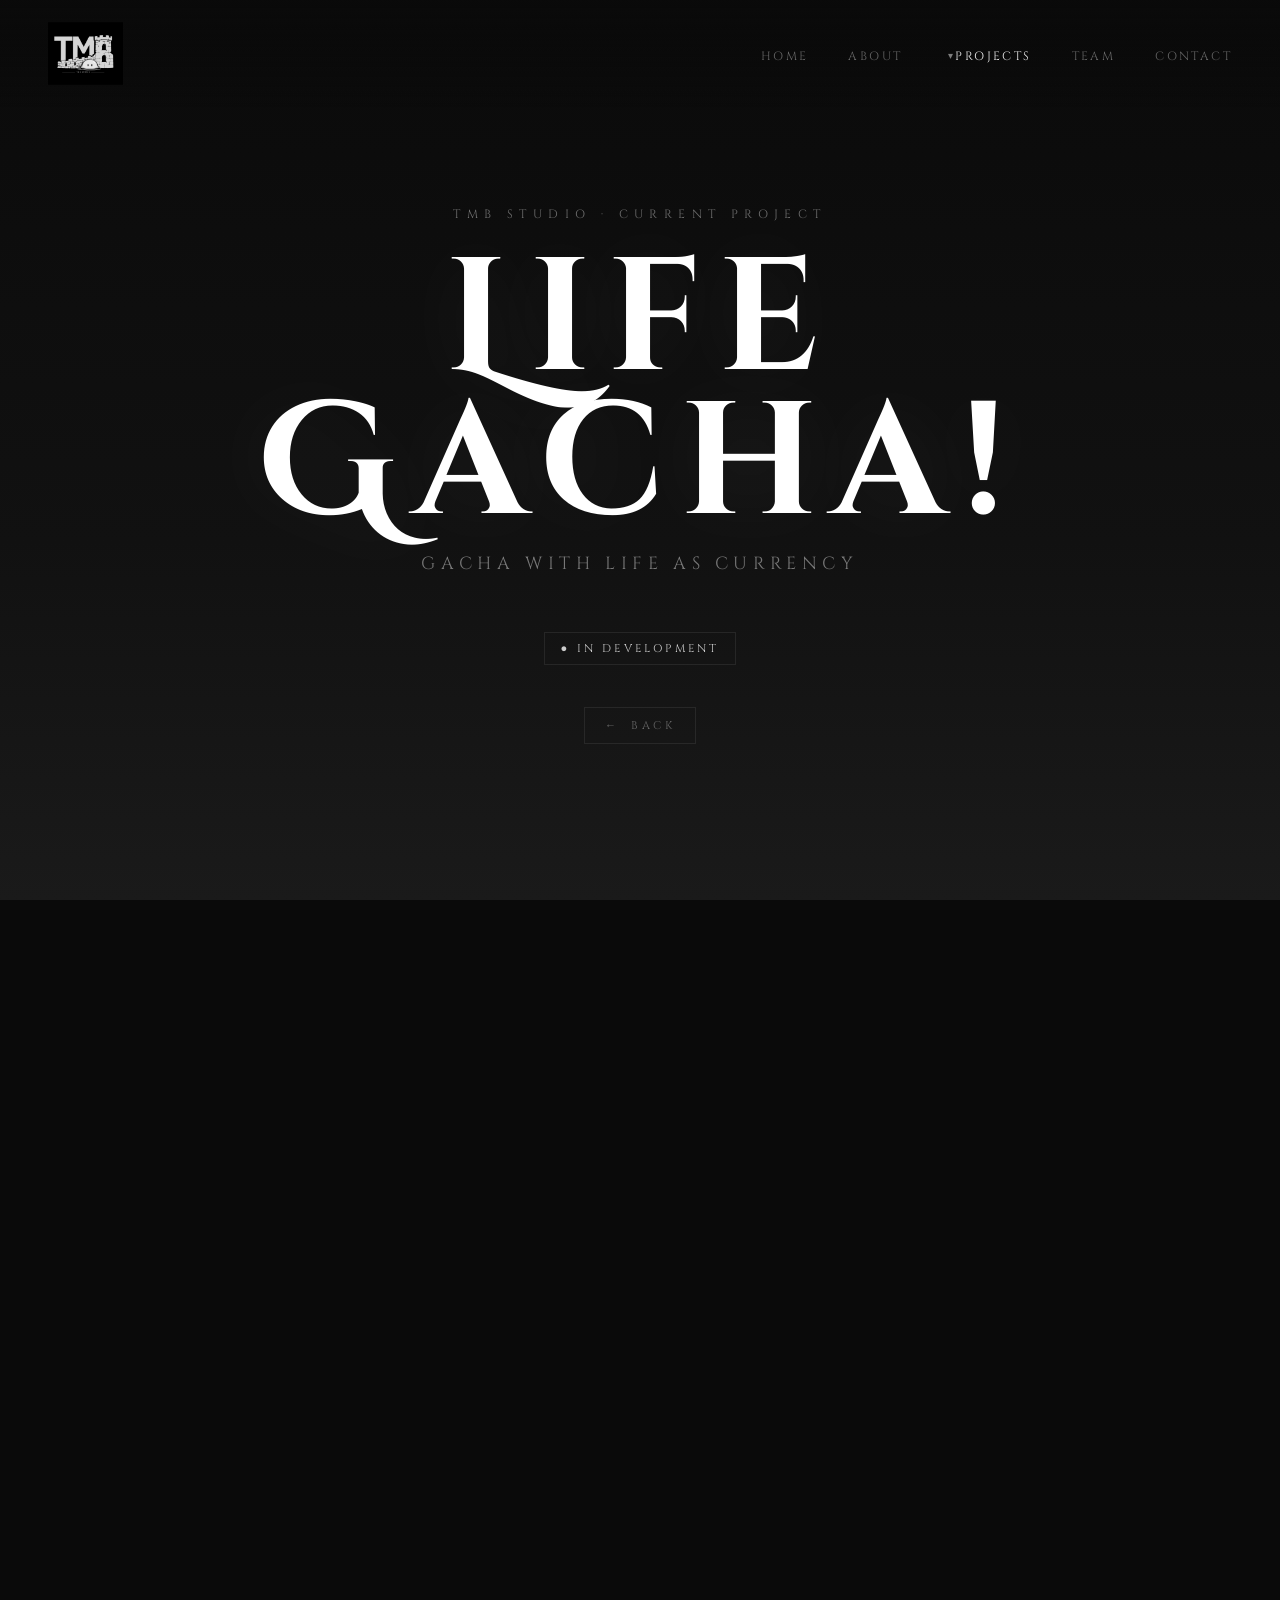
==== lifegacha.html @ 151deefc "Update lifegacha.html" ====
<!doctype html>
<html lang="en">
  <head>
    <meta charset="UTF-8" />
    <meta name="viewport" content="width=device-width, initial-scale=1.0" />
    <title>Life Gacha! — TMB Studio</title>
    <meta name="description" content="Life Gacha! — A game by TMB Studio." />
    <link rel="stylesheet" href="./style.css" />
    <style>
      /* ============================================================
       PROJECT PAGE — additional styles
       ============================================================ */

      .proj-page {
        background: var(--black);
      }

      /* ── HERO ── */
      .proj-hero {
        min-height: 100vh;
        display: flex;
        flex-direction: column;
        align-items: center;
        justify-content: center;
        text-align: center;
        position: relative;
        overflow: hidden;
        background: linear-gradient(
          to bottom,
          #0a0a0a 0%,
          #111 60%,
          #1a1a1a 100%
        );
        padding: 8rem 2rem 5rem;
      }

      /* background video behind hero text */
      .proj-hero-video {
        position: absolute;
        inset: 0;
        width: 100%;
        height: 100%;
        object-fit: cover;
        opacity: 0.18;
        pointer-events: none;
      }

      .proj-hero-content {
        position: relative;
        z-index: 1;
      }

      .proj-hero-eyebrow {
        font-family: var(--font-heading);
        font-size: 0.75rem;
        letter-spacing: 0.4rem;
        text-transform: uppercase;
        color: var(--grey-light);
        margin-bottom: 1.5rem;
        opacity: 0.7;
      }

      .proj-hero-title {
        font-family: var(--font-display);
        font-size: clamp(4rem, 14vw, 10rem);
        color: var(--pure-white);
        line-height: 0.9;
        letter-spacing: 0.1em;
        text-shadow: 0 0 80px rgba(255, 255, 255, 0.08);
        margin-bottom: 0.75rem;
      }

      .proj-hero-tagline {
        font-family: var(--font-heading);
        font-size: clamp(0.85rem, 2vw, 1.1rem);
        letter-spacing: 0.35rem;
        color: var(--grey-light);
        text-transform: uppercase;
        margin-bottom: 3rem;
        opacity: 0.75;
      }

      .proj-hero-status {
        display: inline-block;
        font-family: var(--font-heading);
        font-size: 0.7rem;
        letter-spacing: 0.2rem;
        text-transform: uppercase;
        color: var(--white-dim);
        border: 1px solid var(--border-dim);
        padding: 0.35rem 1rem;
        margin-bottom: 2.5rem;
      }

      .proj-hero-back {
        display: inline-block;
        font-family: var(--font-heading);
        font-size: 0.7rem;
        letter-spacing: 0.2rem;
        text-transform: uppercase;
        color: var(--grey-muted);
        border: 1px solid var(--border-dim);
        padding: 0.5rem 1.25rem;
        transition:
          color 0.2s,
          border-color 0.2s;
      }
      .proj-hero-back:hover {
        color: var(--white);
        border-color: var(--border-glow);
      }

      /* ── ABOUT SECTION ── */
      .proj-section {
        max-width: 1200px;
        margin: 0 auto;
        padding: 6rem 2rem;
      }

      .proj-about-grid {
        display: grid;
        grid-template-columns: 1fr 1fr;
        gap: 5rem;
        align-items: start;
      }

      .proj-cover-img {
        border: 1px solid var(--border-dim);
        overflow: hidden;
        aspect-ratio: 1/1;
        background: var(--grey-dark);
        display: flex;
        align-items: center;
        justify-content: center;
        color: var(--grey-muted);
        font-family: var(--font-heading);
        font-size: 0.75rem;
        letter-spacing: 0.15rem;
      }
      .proj-cover-img img {
        width: 100%;
        height: 100%;
        object-fit: cover;
      }

      .proj-about-right {
        display: flex;
        flex-direction: column;
        gap: 1.5rem;
      }

      .proj-title-logo {
        /* slot for the NGILAI logo image if they have one */
        margin-bottom: 0.5rem;
      }
      .proj-title-logo img {
        max-width: 380px;
      }
      .proj-title-text {
        font-family: var(--font-display);
        font-size: clamp(2.5rem, 6vw, 4rem);
        color: var(--pure-white);
        line-height: 1;
        letter-spacing: 0.08em;
      }
      .proj-title-sub {
        font-family: var(--font-heading);
        font-size: 0.8rem;
        letter-spacing: 0.3rem;
        color: var(--grey-muted);
        text-transform: uppercase;
        margin-top: 0.25rem;
      }

      .proj-description {
        color: var(--grey-muted);
        font-size: 1rem;
        line-height: 1.8;
        border-left: 1px solid var(--border-dim);
        padding-left: 1.5rem;
      }
      .proj-description strong {
        color: var(--white-dim);
      }

      /* ── EXHIBITION SECTION ── */
      .proj-exhibition-bg {
        background: linear-gradient(
          to bottom,
          var(--grey-dark) 0%,
          var(--grey-mid) 50%,
          var(--grey-dark) 100%
        );
        padding: 6rem 0;
      }

      .proj-exhibition-grid {
        display: grid;
        grid-template-columns: 1fr 1fr;
        gap: 5rem;
        align-items: center;
      }

      .proj-exhibition-img {
        border: 1px solid var(--border-dim);
        overflow: hidden;
        background: var(--grey-deep);
        aspect-ratio: 1/1;
        display: flex;
        align-items: center;
        justify-content: center;
        color: var(--grey-muted);
        font-family: var(--font-heading);
        font-size: 0.75rem;
        letter-spacing: 0.15rem;
      }
      .proj-exhibition-img img {
        width: 100%;
        height: 100%;
        object-fit: cover;
      }

      .proj-exhibition-text h2 {
        font-family: var(--font-display);
        font-size: clamp(2rem, 6vw, 4rem);
        color: var(--pure-white);
        line-height: 1;
        letter-spacing: 0.06em;
        margin-bottom: 0.5rem;
      }
      .proj-exhibition-text .proj-event-name {
        font-family: var(--font-heading);
        font-size: 0.75rem;
        letter-spacing: 0.25rem;
        color: var(--grey-light);
        text-transform: uppercase;
        margin-bottom: 1.5rem;
        display: block;
      }
      .proj-exhibition-text p {
        color: var(--grey-muted);
        font-size: 1rem;
        line-height: 1.8;
      }

      /* ── SCOPE TABLE ── */
      .proj-scope-bg {
        background: linear-gradient(
          to bottom,
          var(--grey-dark) 0%,
          var(--black) 100%
        );
        padding: 6rem 0;
      }

      .proj-scope-title {
        font-family: var(--font-display);
        font-size: clamp(2rem, 5vw, 3.5rem);
        color: var(--pure-white);
        margin-bottom: 3rem;
        letter-spacing: 0.08em;
      }

      .proj-table {
        width: 100%;
        border-collapse: collapse;
        font-family: var(--font-heading);
      }

      .proj-table th {
        font-size: 0.7rem;
        letter-spacing: 0.25rem;
        text-transform: uppercase;
        color: var(--grey-muted);
        border-bottom: 1px solid var(--border-dim);
        padding: 0.75rem 1rem;
        text-align: left;
      }

      .proj-table td {
        padding: 1.1rem 1rem;
        border-bottom: 1px solid var(--border-dim);
        vertical-align: top;
        font-size: 0.9rem;
      }

      .proj-table td:first-child {
        color: var(--white-dim);
        font-size: 0.75rem;
        letter-spacing: 0.1rem;
        text-transform: uppercase;
        width: 200px;
        white-space: nowrap;
      }

      .proj-table td:last-child {
        color: var(--grey-muted);
      }

      .proj-table tr:last-child td {
        border-bottom: none;
      }

      .proj-table .tag {
        display: inline-block;
        border: 1px solid var(--border-dim);
        padding: 0.15rem 0.5rem;
        font-size: 0.65rem;
        letter-spacing: 0.1rem;
        color: var(--white-dim);
        margin: 0.15rem 0.15rem 0 0;
      }

      /* ── WHY SECTION ── */
      .proj-why-grid {
        display: grid;
        grid-template-columns: 1fr 1fr;
        gap: 4rem;
      }

      .proj-why-block h3 {
        font-family: var(--font-display);
        font-size: clamp(1.3rem, 3vw, 2rem);
        color: var(--pure-white);
        margin-bottom: 1.5rem;
        padding-bottom: 1rem;
        border-bottom: 1px solid var(--border-dim);
      }

      .proj-why-block ul {
        list-style: none;
        display: flex;
        flex-direction: column;
        gap: 0.85rem;
      }

      .proj-why-block li {
        color: var(--grey-muted);
        font-size: 0.95rem;
        padding-left: 1.25rem;
        position: relative;
        line-height: 1.6;
      }
      .proj-why-block li::before {
        content: "—";
        position: absolute;
        left: 0;
        color: var(--grey-border);
      }

      /* ── SOFTWARE SECTION ── */
      .proj-software {
        margin-top: 3rem;
        padding-top: 3rem;
        border-top: 1px solid var(--border-dim);
      }

      .proj-software h3 {
        font-family: var(--font-heading);
        font-size: 0.75rem;
        letter-spacing: 0.25rem;
        text-transform: uppercase;
        color: var(--grey-muted);
        margin-bottom: 1.5rem;
      }

      .proj-software-logos {
        display: flex;
        flex-wrap: wrap;
        gap: 1.5rem;
        align-items: center;
      }

      .proj-software-tag {
        font-family: var(--font-heading);
        font-size: 0.75rem;
        letter-spacing: 0.15rem;
        text-transform: uppercase;
        color: var(--white-dim);
        border: 1px solid var(--border-dim);
        padding: 0.5rem 1rem;
      }

      /* ── CTA ── */
      .proj-cta {
        text-align: center;
        padding: 5rem 2rem;
        background: var(--black);
      }
      .proj-cta p {
        color: var(--grey-muted);
        font-size: 1rem;
        margin: 0.75rem auto 2rem;
        max-width: 480px;
      }

      /* ── GAMEPLAY FEATURES (3-column) ── */
      .proj-features-grid {
        display: grid;
        grid-template-columns: 1fr 1fr 1fr;
        gap: 2.5rem;
      }
      .proj-feature-card {
        border: 1px solid var(--border-dim);
        padding: 2rem 1.75rem;
        background: rgba(255, 255, 255, 0.02);
      }
      .proj-feature-card h4 {
        font-family: var(--font-heading);
        font-size: 1rem;
        letter-spacing: 0.05rem;
        color: var(--pure-white);
        margin-bottom: 0.85rem;
      }
      .proj-feature-card p {
        color: var(--grey-muted);
        font-size: 0.92rem;
        line-height: 1.7;
      }

      /* ── UNIQUE POINT CALLOUT ── */
      .proj-callout {
        border-left: 2px solid var(--border-glow);
        padding: 0.5rem 0 0.5rem 2rem;
      }
      .proj-callout p {
        color: var(--grey-muted);
        font-size: 1rem;
        line-height: 1.85;
      }

      /* ── SOFTWARE MARQUEE (mirrors index.html) ── */
      .proj-marquee-section {
        overflow: hidden;
        border-top: 1px solid var(--border-dim);
        border-bottom: 1px solid var(--border-dim);
        padding: 4rem 0;
      }

      @media (max-width: 768px) {
        .proj-features-grid { grid-template-columns: 1fr; }
        .proj-about-grid,
        .proj-exhibition-grid,
        .proj-why-grid {
          grid-template-columns: 1fr;
          gap: 2rem;
        }
        .proj-hero-title {
          font-size: 4.5rem;
        }
      }
    </style>
  </head>
  <body class="proj-page">
    <!-- NAVIGATION -->
    <nav id="navbar" role="navigation" aria-label="Main navigation">
      <a href="./index.html" class="nav-logo">
        <img
          src="./assets/logo/logo-dark version.png"
          alt="tmb-logo"
          height="75"
        />
      </a>

      <button class="nav-toggle" aria-label="Toggle menu">
        <span></span><span></span><span></span>
      </button>

      <ul class="nav-links">
        <li><a href="./index.html#home">Home</a></li>
        <li><a href="./index.html#about">About</a></li>
        <li class="nav-item nav-has-dropdown">
          <a href="./index.html#projects" class="active">Projects</a>
          <div class="nav-dropdown">
            <a href="./ngilai.html">Ngilai</a>
            <a href="./lifegacha.html">Life Gacha!</a>
          </div>
        </li>
        <li><a href="./index.html#team">Team</a></li>
        <li><a href="./index.html#contact">Contact</a></li>
      </ul>
    </nav>

    <!-- ================================================================
     HERO — Full-screen title with background video
     ================================================================ -->
    <div class="proj-hero">
      <!--
    Optional: use the game footage as a subtle background
    <video class="proj-hero-video" autoplay muted loop playsinline>
      <source src="./assets/ngilai/ngilai NO SOUND NO BLOOD.mp4" type="video/mp4" />
    </video>
  -->

      <div class="proj-hero-content reveal">
        <p class="proj-hero-eyebrow">TMB Studio · Current Project</p>
        <h1 class="proj-hero-title">Life<br />Gacha!</h1>
        <p class="proj-hero-tagline">Gacha With Life As Currency</p>
        <div class="proj-hero-status">● In Development</div>
        <br />
        <a href="./index.html#projects" class="proj-hero-back"
          >&#8592; &nbsp;Back</a
        >
      </div>
    </div>

    <!-- ================================================================
     ABOUT THE GAME — matches PDF page 2: cover art left, text right
     ================================================================ -->
    <div style="background: linear-gradient(to bottom, #1a1a1a 0%, #111 100%)">
      <div class="proj-section">
        <div class="proj-about-grid">
          <!-- Left: game cover poster -->
          <div class="proj-cover-img reveal">
              <img src="./assets/life gacha/Life Gacha Art.png" alt="Life Gacha! cover" />
            [ Life Gacha! — Cover / Key Art ]
          </div>

          <!-- Right: logo + description -->
          <div class="proj-about-right reveal">
            <div class="proj-title-logo">
              <!--
                If they have a Life Gacha! logo image file, use:
                <img src="./assets/lifegacha/lifegacha-logo.png" alt="Life Gacha!" />
              -->
              <div class="proj-title-text">Life Gacha!</div>
              <div class="proj-title-sub">Turn Based · Rogue-like</div>
            </div>

            <p class="proj-description">
              <strong>Life Gacha!</strong> is a turn-based, rogue-like game where players spend their own lifespan
              to roll a gacha in exchange for weapons and survival. Every roll is a gamble — pulling stronger
              items brings the player closer to victory, but also closer to death.
            </p>
            <p class="proj-description">
              <strong>Dimension:</strong> 2D &nbsp;·&nbsp;
              <strong>Resolution:</strong> 1920×1080p &nbsp;·&nbsp;
              <strong>Platform:</strong> PC
            </p>
            <p class="proj-description">
              <strong>Game Engine:</strong> Unreal Engine &nbsp;·&nbsp;
              <strong>Expected Playtime:</strong> 8–15 minutes
            </p>
          </div>
        </div>
      </div>
    </div>

    <!-- ================================================================
     EXHIBITION — matches PDF page 3: IMINE 2.0
     ================================================================ -->
    <div class="proj-exhibition-bg">
      <div class="proj-section">
        <div
          class="section-header reveal"
          style="text-align: left; margin-bottom: 3rem"
        >
          <span class="section-label">Events & Exhibitions</span>
        </div>

        <div class="proj-exhibition-grid">
          <div class="reveal">
            <div class="carousel-wrap">
              <div class="carousel-track" id="aboutCarouselTrack">
                <div class="carousel-slide">
                  <img
                    src="./assets/GDGoC IIUM game fest 2026/game-fest-2026-poster.jpg"
                    alt="game fest 2026 poster"
                  />
                </div>
                <div class="carousel-slide">
                  <img
                    src="./assets/GDGoC IIUM game fest 2026/game-fest-2026-group.jpg"
                    alt="game fest 2026 group picture"
                  />
                </div>
              </div>
              <button
                class="carousel-btn prev"
                id="aboutPrev"
                aria-label="Previous"
              >
                &#8592;
              </button>
              <button
                class="carousel-btn next"
                id="aboutNext"
                aria-label="Next"
              >
                &#8594;
              </button>
            </div>
            <div class="carousel-dots" id="aboutDots"></div>
          </div>

          <!-- Right: text -->
          <div class="proj-exhibition-text reveal">
            <span class="section-label">About Our Project</span>
            <h2>GameFest 2026</h2>
            <span class="proj-event-name">GDG IIUM GameFest 2026 — GD GameJam Pitching</span>
            <p>
              TMB Studio pitched Life Gacha! at the GDG IIUM GameFest 2026, presented under the
              GD GameJam — a 7-Day Creation Challenge. The pitch introduced the game's core
              concept: a turn-based gacha system where the player's own life is the currency.
            </p>
            <br />
            <p>
              Built in a tight development window, Life Gacha! stood out for its risk-reward design
              and stylized, high-contrast visual direction — giving the judges and fellow developers
              a clear look at the team's ability to execute a focused concept under pressure.
            </p>
          </div>
        </div>
      </div>
    </div>

    <!-- ================================================================
     SCOPE TABLE — matches PDF page 4
     ================================================================ -->
    <div class="proj-scope-bg">
      <div class="proj-section">
        <h2 class="proj-scope-title reveal">Scope</h2>

        <table class="proj-table reveal">
          <thead>
            <tr>
              <th>Point</th>
              <th>Explanation</th>
            </tr>
          </thead>
          <tbody>
            <tr>
              <td>Genre</td>
              <td>Turn-Based, Rogue-like</td>
            </tr>
            <tr>
              <td>Dimension</td>
              <td>2D</td>
            </tr>
            <tr>
              <td>Resolution</td>
              <td>1920 × 1080p</td>
            </tr>
            <tr>
              <td>Platform</td>
              <td>PC</td>
            </tr>
            <tr>
              <td>Game Engine</td>
              <td>Unreal Engine</td>
            </tr>
            <tr>
              <td>Expected Playtime</td>
              <td>8 – 15 minutes</td>
            </tr>
            <tr>
              <td>Logline</td>
              <td>Turn-based gacha where life itself is the currency — exchanged for weapons and survival.</td>
            </tr>
          </tbody>
        </table>
      </div>
    </div>

    <!-- ================================================================
     GAMEPLAY — matches PDF page 3: three core mechanics
     ================================================================ -->
    <div style="background: linear-gradient(to bottom, #0a0a0a 0%, #111 100%);">
      <div class="proj-section">
        <div
          class="section-header reveal"
          style="text-align: left; margin-bottom: 3rem"
        >
          <span class="section-label">Core Mechanics</span>
          <h2 style="font-family: var(--font-display); font-size: clamp(2rem, 5vw, 3rem); color: var(--pure-white); letter-spacing: 0.06em;">Gameplay</h2>
        </div>

        <div class="proj-features-grid">
          <div class="proj-feature-card reveal">
            <h4>Turn-Based Life Gacha</h4>
            <p>
              The player takes turns fighting enemies using items gained from gacha rolls. Every roll, however,
              costs the player a piece of their own life.
            </p>
          </div>

          <div class="proj-feature-card reveal">
            <h4>Aging Visual</h4>
            <p>
              The player's appearance changes according to their remaining life. The more they spend on the
              gacha, the more visibly they age — and the closer they get to losing everything.
            </p>
          </div>

          <div class="proj-feature-card reveal">
            <h4>Rest Room</h4>
            <p>
              Players can rest to recover HP, but doing so costs them life in return — there is no safe way
              to recover without paying a price.
            </p>
          </div>
        </div>
      </div>
    </div>

    <!-- ================================================================
     WHY LIFE GACHA / VISUAL & DESIGN — matches PDF pages 4 & 5
     ================================================================ -->
    <div
      style="
        background: linear-gradient(to bottom, #111 0%, #0a0a0a 100%);
        padding: 6rem 0;
      "
    >
      <div class="proj-section" style="padding-top: 0; padding-bottom: 0">
        <div
          class="section-header reveal"
          style="text-align: left; margin-bottom: 3rem"
        >
          <span class="section-label">The Vision</span>
        </div>

        <div class="proj-why-grid">
          <div class="proj-why-block reveal">
            <h3>Unique Point</h3>
            <div class="proj-callout">
              <p>
                The player does not spend normal money, coins, or mana — they spend their own lifespan to
                roll the gacha. This makes every roll meaningful: it can grant stronger items, but it also
                brings the player closer to death.
              </p>
              <p style="margin-top: 1rem;">
                Combined with funny cursed items, turn-based combat, and item-break mechanics, the game
                creates a risk-reward experience that directly connects to its theme.
              </p>
            </div>
          </div>

          <div class="proj-why-block reveal">
            <h3>Visual &amp; Design</h3>
            <ul>
              <li>High contrast colors</li>
              <li>Stronger shape language</li>
              <li>Stylized character and environment design</li>
              <li>Custom-made audio, produced using BandLab</li>
            </ul>
          </div>
        </div>

        <!-- Software used — marquee, mirrors index.html -->
        <div class="proj-software reveal">
          <div
          class="section-header reveal"
          style="text-align: left; margin-bottom: 3rem"
        >
          <span class="section-label">Tools</span>
          <h2 style="font-family: var(--font-display); font-size: clamp(2rem, 5vw, 3rem); color: var(--pure-white); letter-spacing: 0.06em;">Software Used</h2>
        </div>
        </div>


    <!-- SOFTWARE MARQUEE — mirrors index.html marquee structure -->
    <section class="proj-marquee-section">
      <div class="marquee-track-wrap">
        <div class="marquee-track">
          <div class="marquee-item">
            <img src="./assets/software logo/illustrator_logo.png" alt="Illustrator" />
            <span class="marquee-item-name">Adobe Illustrator</span>
          </div>
          <div class="marquee-item">
            <img src="./assets/software logo/clipstudiopaint_logo.png" alt="Clip Studio Paint" />
            <span class="marquee-item-name">Clip Studio Paint</span>
          </div>
          <div class="marquee-item">
            <img src="./assets/software logo/capcut_logo.png" alt="Capcut" />
            <span class="marquee-item-name">Capcut</span>
          </div>
          <div class="marquee-item">
            <img src="./assets/software logo/unreal_engine_logo_white.png" alt="Unreal Engine" />
            <span class="marquee-item-name">Unreal Engine</span>
          </div>
          <div class="marquee-item">
            <img src="./assets/software logo/filmora_logo.png" alt="Filmora" />
            <span class="marquee-item-name">Filmora</span>
          </div>
          <div class="marquee-item">
            <img src="./assets/software logo/bandlab_logo.png" alt="Bandlab" />
            <span class="marquee-item-name">BandLab</span>
          </div>

          <!-- duplicate set for the scrolling loop -->
          <div class="marquee-item">
            <img src="./assets/software logo/illustrator_logo.png" alt="Illustrator" />
            <span class="marquee-item-name">Adobe Illustrator</span>
          </div>
          <div class="marquee-item">
            <img src="./assets/software logo/clipstudiopaint_logo.png" alt="Clip Studio Paint" />
            <span class="marquee-item-name">Clip Studio Paint</span>
          </div>
          <div class="marquee-item">
            <img src="./assets/software logo/capcut_logo.png" alt="Capcut" />
            <span class="marquee-item-name">Capcut</span>
          </div>
          <div class="marquee-item">
            <img src="./assets/software logo/unreal_engine_logo_white.png" alt="Unreal Engine" />
            <span class="marquee-item-name">Unreal Engine</span>
          </div>
          <div class="marquee-item">
            <img src="./assets/software logo/filmora_logo.png" alt="Filmora" />
            <span class="marquee-item-name">Filmora</span>
          </div>
          <div class="marquee-item">
            <img src="./assets/software logo/bandlab_logo.png" alt="Bandlab" />
            <span class="marquee-item-name">BandLab</span>
          </div>
        </div>
      </div>
    </section>

    <!-- ================================================================
     CTA — follow + back
     ================================================================ -->
    <div class="proj-cta">
      <span class="ornament">— ✦ —</span>
      <p>
        Follow our development journey on socials for devlogs, trailers, and
        release news.
      </p>
      <div
        style="
          display: flex;
          gap: 1rem;
          justify-content: center;
          flex-wrap: wrap;
        "
      >
        <a href="./index.html#contact" class="btn-project"
          >Follow the Journey &nbsp;&#8594;</a
        >
        <a
          href="./index.html#projects"
          class="proj-hero-back"
          style="padding: 0.75rem 2rem"
          >&#8592; &nbsp;Back to Projects</a
        >
      </div>
    </div>

    <!-- FOOTER -->
    <footer>
      <p>© 2026 TMB Studio · Malaysia · All Rights Reserved</p>
    </footer>

    <script src="./main.js"></script>
  </body>
</html>
---- style.css ----
/* ============================================================
   TMB STUDIO v2 — Black & White / Monochrome
   Seamless section transitions via gradient bleed
   ============================================================ */

@import url("https://fonts.googleapis.com/css2?family=Cinzel:wght@400;600;700;900&family=Cinzel+Decorative:wght@400;700&family=EB+Garamond:ital,wght@0,400;0,500;1,400&display=swap");

/* ---------- TOKENS ---------- */
:root {
  --black: #0a0a0a;
  --grey-deep: #111111;
  --grey-dark: #1a1a1a;
  --grey-mid: #2a2a2a;
  --grey-panel: #333333;
  --grey-border: #3a3a3a;
  --grey-muted: #666666;
  --grey-light: #999999;
  --white-dim: #cccccc;
  --white: #f0f0f0;
  --pure-white: #ffffff;

  --border-dim: rgba(255, 255, 255, 0.08);
  --border-glow: rgba(255, 255, 255, 0.25);

  --font-display: "Cinzel Decorative", serif;
  --font-heading: "Cinzel", serif;
  --font-body: "EB Garamond", serif;
}

/* ---------- RESET ---------- */
*,
*::before,
*::after {
  box-sizing: border-box;
  margin: 0;
  padding: 0;
}
html {
  scroll-behavior: smooth;
  /* Scroll snap — stops at each section like Infinity Nikki */
  scroll-snap-type: y mandatory;
  overflow-y: scroll;
  height: 100%;
}

body {
  background: var(--black);
  color: var(--white-dim);
  font-family: var(--font-body);
  font-size: 20px; /* bumped from 18px for readability */
  line-height: 1.75;
  overflow-x: hidden;
  height: 100%;
}

img {
  max-width: 100%;
  display: block;
}
a {
  color: var(--white);
  text-decoration: none;
  transition: color 0.2s;
}
a:hover {
  color: var(--pure-white);
}

/* ============================================================
   DECORATIVE ELEMENTS
   ============================================================ */
.ornament {
  display: block;
  text-align: center;
  color: var(--grey-light);
  font-size: 1.2rem;
  letter-spacing: 0.5rem;
  opacity: 0.5;
  margin: 0.5rem 0;
}

.section-label {
  font-family: var(--font-heading);
  font-size: 0.75rem;
  letter-spacing: 0.25rem;
  text-transform: uppercase;
  color: var(--grey-light);
  opacity: 0.8;
}

.divider {
  border: none;
  border-top: 1px solid var(--border-dim);
  margin: 2rem auto;
  position: relative;
}
.divider::after {
  content: "✦";
  position: absolute;
  top: 50%;
  left: 50%;
  transform: translate(-50%, -50%);
  padding: 0 0.75rem;
  color: var(--grey-light);
  font-size: 0.75rem;
}

/* ============================================================
   SECTION BACKGROUNDS
   Using solid dark tones that step gradually — more reliable
   than gradients for cross-browser/GitHub Pages rendering.
   A subtle 80px gradient bridge is added via ::before on each
   section so transitions still look blended, not hard-cut.
   ============================================================ */

#home {
  background: #0a0a0a;
}
#about {
  background: #111111;
}
#projects {
  background: #161616;
}
#team {
  background: #111111;
}
#marquee-section {
  background: #0d0d0d;
}
#contact {
  background: #0a0a0a;
}

/* Top-fade bridge — each section fades in from the colour above it */
#about::before,
#projects::before,
#team::before,
#marquee-section::before,
#contact::before {
  content: "";
  display: block;
  height: 80px;
  margin-top: -80px;
  background: inherit;
  /* mask: transparent top → section colour bottom */
  -webkit-mask-image: linear-gradient(to bottom, transparent 0%, black 100%);
  mask-image: linear-gradient(to bottom, transparent 0%, black 100%);
  pointer-events: none;
}

/* ============================================================
   LANDING PAGE
   ============================================================ */
#landing {
  position: fixed;
  inset: 0;
  z-index: 1000;
  display: flex;
  flex-direction: column;
  align-items: center;
  justify-content: center;
  background: #000000; /* pure black, no gradient */
  text-align: center;
  transition:
    opacity 0.8s ease,
    visibility 0.8s ease;
}

#landing.hidden {
  opacity: 0;
  visibility: hidden;
  pointer-events: none;
}

/* removed ::before radial gradient — pure black background only */

.landing-inner {
  position: relative;
  z-index: 1;
}

.landing-eyebrow {
  font-family: var(--font-heading);
  font-size: 0.8rem;
  letter-spacing: 0.4rem;
  color: var(--grey-light);
  text-transform: uppercase;
  margin-bottom: 1.5rem;
  opacity: 0.65;
}

.landing-title {
  font-family: var(--font-display);
  font-size: clamp(2.5rem, 8vw, 5.5rem);
  color: var(--pure-white);
  line-height: 1.1;
  text-shadow:
    0 0 60px rgba(255, 255, 255, 0.15),
    0 2px 4px rgba(0, 0, 0, 0.9);
  margin-bottom: 0.5rem;
}

.landing-subtitle {
  font-family: var(--font-heading);
  font-size: clamp(0.9rem, 2vw, 1.2rem);
  color: var(--grey-light);
  letter-spacing: 0.2rem;
  margin-bottom: 3rem;
}

.btn-enter {
  font-family: var(--font-heading);
  font-size: 0.85rem;
  letter-spacing: 0.3rem;
  text-transform: uppercase;
  color: var(--black);
  background: var(--white);
  border: 2px solid var(--white);
  padding: 0.9rem 3rem;
  cursor: pointer;
  transition:
    background 0.25s,
    color 0.25s,
    box-shadow 0.25s;
  clip-path: polygon(12px 0%, 100% 0%, calc(100% - 12px) 100%, 0% 100%);
}
.btn-enter:hover {
  background: transparent;
  color: var(--white);
  box-shadow: 0 0 30px rgba(255, 255, 255, 0.15);
}

/* 1. Size and constrain the video */
.landing-video {
  width: 100%; /* Allows it to be responsive */
  max-width: 600px; /* Forces the video to stop growing past 600px (Adjust this to your liking!) */
  height: auto; /* Keeps the original 16:9 aspect ratio perfectly */
  display: block; /* Removes any weird baseline spacing beneath the video */
  margin-bottom: 2rem; /* Creates a nice gap between the video and the "Enter" button */
  box-shadow: 0 20px 50px rgba(0, 0, 0, 0.5); /* Optional: Adds depth so it pops against the dark background */
}

/* 2. Clean up the container layout */
.landing-inner {
  position: relative;
  z-index: 1;
  display: flex;
  flex-direction: column; /* Stacks the video on top of the button */
  align-items: center; /* Centers both items horizontally */
  width: 90%; /* Prevents it from touching screen edges on mobile */
  max-width: 600px; /* Matches the video width */
}

/* mist lines — now white/grey */
.mist-line {
  position: absolute;
  width: 100%;
  height: 1px;
  background: linear-gradient(
    90deg,
    transparent,
    rgba(255, 255, 255, 0.15),
    transparent
  );
  animation: mistDrift 7s linear infinite;
}
.mist-line:nth-child(1) {
  top: 20%;
  animation-duration: 8s;
}
.mist-line:nth-child(2) {
  top: 50%;
  animation-duration: 10s;
  animation-delay: -3s;
}
.mist-line:nth-child(3) {
  top: 80%;
  animation-duration: 7s;
  animation-delay: -1.5s;
}

@keyframes mistDrift {
  0% {
    transform: translateX(-100%);
    opacity: 0;
  }
  10% {
    opacity: 1;
  }
  90% {
    opacity: 1;
  }
  100% {
    transform: translateX(100%);
    opacity: 0;
  }
}

/* ============================================================
   NAVIGATION
   ============================================================ */
#navbar {
  position: fixed;
  top: 0;
  left: 0;
  right: 0;
  z-index: 500;
  display: flex;
  align-items: center;
  justify-content: space-between;
  padding: 1rem 3rem;
  background: linear-gradient(
    to bottom,
    rgba(10, 10, 10, 0.98) 0%,
    rgba(10, 10, 10, 0) 100%
  );
  transition: background 0.3s;
}
#navbar.scrolled {
  background: rgba(10, 10, 10, 0.97);
  border-bottom: 1px solid var(--border-dim);
}

.nav-logo {
  font-family: var(--font-display);
  font-size: 1.1rem;
  color: var(--pure-white);
  letter-spacing: 0.1rem;
}
.nav-logo span {
  display: block;
  font-size: 0.6rem;
  letter-spacing: 0.3rem;
  color: var(--grey-muted);
  font-family: var(--font-heading);
}

.nav-links {
  display: flex;
  gap: 2.5rem;
  list-style: none;
}
.nav-links a {
  font-family: var(--font-heading);
  font-size: 0.75rem;
  letter-spacing: 0.15rem;
  text-transform: uppercase;
  color: var(--grey-muted);
  transition: color 0.2s;
  position: relative;
}
.nav-links a::after {
  content: "";
  position: absolute;
  bottom: -3px;
  left: 0;
  width: 0;
  height: 1px;
  background: var(--white);
  transition: width 0.25s;
}
.nav-links a:hover,
.nav-links a.active {
  color: var(--white);
}
.nav-links a:hover::after,
.nav-links a.active::after {
  width: 100%;
}

.nav-toggle {
  display: none;
  flex-direction: column;
  gap: 5px;
  cursor: pointer;
}
.nav-toggle span {
  width: 24px;
  height: 1px;
  background: var(--white);
  display: block;
  transition: 0.3s;
}

/* ============================================================
   SHARED SECTION STYLES
   ============================================================ */
section {
  padding: 6rem 2rem;
  max-width: 1200px;
  margin: 0 auto;
  /* Scroll snap — each section is a snap point */
  scroll-snap-align: start;
  scroll-snap-stop: always;
  min-height: 100vh;
  display: flex;
  flex-direction: column;
  justify-content: center;
}

/* Sections that need full-width bg need special treatment */
#projects,
#contact,
#marquee-section {
  max-width: none;
  padding: 6rem 2rem;
}
#projects .inner,
#contact .inner {
  max-width: 1200px;
  margin: 0 auto;
}

/* Marquee section also snaps */
#marquee-section {
  scroll-snap-align: start;
  scroll-snap-stop: always;
  min-height: auto; /* marquee is short — don't force 100vh */
  padding: 4rem 0;
}

.section-header {
  text-align: center;
  margin-bottom: 4rem;
}

h1,
h2,
h3,
h4 {
  font-family: var(--font-heading);
  font-weight: 600;
}

.section-header h2 {
  font-size: clamp(1.8rem, 4vw, 2.8rem);
  color: var(--pure-white);
  margin: 0.5rem 0;
}

/* ============================================================
   HOME / HERO — VIDEO AUTOPLAY
   ============================================================ */
#home {
  min-height: 100vh;
  padding: 0;
  max-width: none;
  display: flex;
  flex-direction: column;
  position: relative;
}

.hero-video-wrap {
  position: relative;
  width: 100%;
  max-width: 900px;
  margin: 8rem auto 0;
  aspect-ratio: 16/9;
  border: 1px solid var(--border-dim);
  background: #000;
  overflow: hidden;
}

/* Corner brackets */
.hero-corner {
  position: absolute;
  width: 20px;
  height: 20px;
  border-color: var(--grey-border);
  border-style: solid;
  z-index: 2;
}
.hero-corner.tl {
  top: 0;
  left: 0;
  border-width: 1px 0 0 1px;
}
.hero-corner.tr {
  top: 0;
  right: 0;
  border-width: 1px 1px 0 0;
}
.hero-corner.bl {
  bottom: 0;
  left: 0;
  border-width: 0 0 1px 1px;
}
.hero-corner.br {
  bottom: 0;
  right: 0;
  border-width: 0 1px 1px 0;
}

/* The actual video element */
.hero-video {
  width: 100%;
  height: 100%;
  object-fit: cover;
  display: block;
}

/* Placeholder shown before real video is added */
.hero-video-placeholder {
  width: 100%;
  height: 100%;
  display: flex;
  flex-direction: column;
  align-items: center;
  justify-content: center;
  background: var(--grey-deep);
  gap: 1rem;
}
.hero-video-placeholder p {
  font-family: var(--font-heading);
  font-size: 0.8rem;
  letter-spacing: 0.2rem;
  color: var(--grey-muted);
}

/* Mute/unmute toggle */
.video-mute-btn {
  position: absolute;
  bottom: 12px;
  right: 12px;
  z-index: 3;
  background: rgba(0, 0, 0, 0.6);
  border: 1px solid var(--border-dim);
  color: var(--white-dim);
  font-family: var(--font-heading);
  font-size: 0.65rem;
  letter-spacing: 0.1rem;
  padding: 0.4rem 0.8rem;
  cursor: pointer;
  transition:
    background 0.2s,
    border-color 0.2s;
}
.video-mute-btn:hover {
  background: rgba(255, 255, 255, 0.1);
  border-color: var(--border-glow);
}

/* Tagline below video */
.hero-tagline {
  text-align: center;
  padding: 3rem 2rem 6rem;
  max-width: 700px;
  margin: 0 auto;
}
.hero-tagline p {
  font-size: 1.1rem;
  color: var(--grey-muted);
  margin-top: 1rem;
}

/* ============================================================
   ABOUT
   ============================================================ */
.about-grid {
  display: grid;
  grid-template-columns: 1fr 1fr;
  gap: 4rem;
  align-items: center;
}

.carousel-wrap {
  position: relative;
  aspect-ratio: 4/3;
  overflow: hidden;
  border: 1px solid var(--border-dim);
}

.carousel-track {
  display: flex;
  height: 100%;
  transition: transform 0.5s ease;
}

.carousel-slide {
  min-width: 100%;
  height: 100%;
  background: var(--grey-mid);
  display: flex;
  align-items: center;
  justify-content: center;
  font-family: var(--font-heading);
  font-size: 0.75rem;
  letter-spacing: 0.2rem;
  color: var(--grey-muted);
}
.carousel-slide img {
  width: 100%;
  height: 100%;
  object-fit: cover;
}

.carousel-btn {
  position: absolute;
  top: 50%;
  transform: translateY(-50%);
  background: rgba(0, 0, 0, 0.7);
  border: 1px solid var(--border-dim);
  color: var(--white);
  width: 40px;
  height: 40px;
  display: flex;
  align-items: center;
  justify-content: center;
  cursor: pointer;
  z-index: 2;
  font-size: 1rem;
  transition: background 0.2s;
}
.carousel-btn:hover {
  background: rgba(255, 255, 255, 0.1);
}
.carousel-btn.prev {
  left: 8px;
}
.carousel-btn.next {
  right: 8px;
}

.carousel-dots {
  display: flex;
  justify-content: center;
  gap: 0.5rem;
  margin-top: 1rem;
}
.carousel-dot {
  width: 6px;
  height: 6px;
  border-radius: 50%;
  background: transparent;
  border: 1px solid var(--grey-border);
  cursor: pointer;
  transition: background 0.2s;
}
.carousel-dot.active {
  background: var(--white);
  border-color: var(--white);
}

.about-text .section-label {
  margin-bottom: 0.5rem;
}
.about-text h2 {
  font-size: clamp(1.5rem, 3vw, 2rem);
  color: var(--pure-white);
  margin-bottom: 1rem;
}
.about-text p {
  color: var(--grey-muted);
  margin-bottom: 1rem;
  font-size: 1rem;
}

/* ============================================================
   PROJECTS
   ============================================================ */
.project-carousel-wrap {
  position: relative;
  overflow: hidden;
}

.project-track {
  display: flex;
  gap: 2rem;
  transition: transform 0.5s ease;
}

.project-card {
  min-width: calc(50% - 1rem);
  background: var(--grey-deep);
  border: 1px solid var(--border-dim);
  overflow: hidden;
  transition:
    border-color 0.25s,
    transform 0.25s;
}
.project-card:hover {
  border-color: var(--border-glow);
  transform: translateY(-3px);
}

.project-card-img {
  aspect-ratio: 16/9;
  background: var(--grey-mid);
  display: flex;
  align-items: center;
  justify-content: center;
  font-family: var(--font-heading);
  font-size: 0.7rem;
  letter-spacing: 0.2rem;
  color: var(--grey-muted);
  overflow: hidden;
}
.project-card-img img {
  width: 100%;
  height: 100%;
  object-fit: cover;
}

.project-card-body {
  padding: 1.5rem;
}
.project-card-body h3 {
  font-size: 1.1rem;
  color: var(--pure-white);
  margin-bottom: 0.5rem;
}
.project-card-body p {
  font-size: 0.9rem;
  color: var(--grey-muted);
}

.project-tag {
  display: inline-block;
  font-family: var(--font-heading);
  font-size: 0.65rem;
  letter-spacing: 0.15rem;
  text-transform: uppercase;
  color: var(--white-dim);
  border: 1px solid var(--border-dim);
  padding: 0.2rem 0.6rem;
  margin-bottom: 0.75rem;
}

.project-nav {
  display: flex;
  align-items: center;
  justify-content: center;
  gap: 1.5rem;
  margin-top: 2.5rem;
}
.project-nav-btn {
  font-family: var(--font-heading);
  font-size: 0.75rem;
  letter-spacing: 0.2rem;
  text-transform: uppercase;
  color: var(--white-dim);
  border: 1px solid var(--border-dim);
  background: transparent;
  padding: 0.6rem 1.5rem;
  cursor: pointer;
  transition:
    background 0.2s,
    border-color 0.2s;
}
.project-nav-btn:hover {
  background: rgba(255, 255, 255, 0.06);
  border-color: var(--border-glow);
}

.project-dots {
  display: flex;
  gap: 0.5rem;
}
.project-dot {
  width: 6px;
  height: 6px;
  border-radius: 50%;
  background: transparent;
  border: 1px solid var(--grey-border);
  cursor: pointer;
}
.project-dot.active {
  background: var(--white);
  border-color: var(--white);
}

/* ============================================================
   FEATURED PROJECT (index.html)
   ============================================================ */
.featured-project {
  display: grid;
  grid-template-columns: 1fr 1fr;
  gap: 4rem;
  align-items: center;
  border: 1px solid var(--border-dim);
  padding: 3rem;
  background: var(--grey-deep);
  position: relative;
}

/* subtle top highlight line */
.featured-project::before {
  content: "";
  position: absolute;
  top: 0;
  left: 0;
  right: 0;
  height: 1px;
}

.featured-project-img {
  position: relative;
  aspect-ratio: 16/9;
  overflow: hidden;
  border: 1px solid var(--border-dim);
}

.featured-project-placeholder {
  width: 100%;
  height: 100%;
  background: var(--grey-mid);
  display: flex;
  align-items: center;
  justify-content: center;
  font-family: var(--font-heading);
  font-size: 0.75rem;
  letter-spacing: 0.2rem;
  color: var(--grey-muted);
}

.featured-project-img img {
  width: 100%;
  height: 100%;
  object-fit: cover;
}

.featured-project-status {
  position: absolute;
  top: 12px;
  left: 12px;
  font-family: var(--font-heading);
  font-size: 0.65rem;
  letter-spacing: 0.15rem;
  text-transform: uppercase;
  color: var(--white-dim);
  background: rgba(0, 0, 0, 0.75);
  border: 1px solid var(--border-dim);
  padding: 0.25rem 0.65rem;
}
.featured-project-status::before {
  color: #8aff8a; /* small green pulse dot */
}

.featured-project-body h3 {
  font-size: clamp(1.4rem, 3vw, 2rem);
  color: var(--pure-white);
  margin: 0.5rem 0 0;
}

.featured-project-body p {
  color: var(--grey-muted);
  font-size: 1rem;
  margin-bottom: 1.5rem;
}

.featured-meta {
  list-style: none;
  margin-bottom: 2rem;
  display: flex;
  flex-direction: column;
  gap: 0.4rem;
}
.featured-meta li {
  font-family: var(--font-heading);
  font-size: 0.75rem;
  letter-spacing: 0.1rem;
  color: var(--grey-muted);
  display: flex;
  gap: 1rem;
}
.featured-meta li span {
  color: var(--white-dim);
  min-width: 80px;
}

.btn-project {
  display: inline-block;
  font-family: var(--font-heading);
  font-size: 0.8rem;
  letter-spacing: 0.25rem;
  text-transform: uppercase;
  color: var(--black);
  background: var(--white);
  border: 1px solid var(--white);
  padding: 0.75rem 2rem;
  clip-path: polygon(10px 0%, 100% 0%, calc(100% - 10px) 100%, 0% 100%);
  transition:
    background 0.25s,
    color 0.25s,
    box-shadow 0.25s;
}
.btn-project:hover {
  background: transparent;
  color: var(--white);
  box-shadow: 0 0 20px rgba(255, 255, 255, 0.1);
}

@media (max-width: 768px) {
  .featured-project {
    grid-template-columns: 1fr;
    gap: 2rem;
    padding: 1.5rem;
  }
}

.featuredproject-video {
  width: 100%; /* Allows it to be responsive */
  max-width: 600px; /* Forces the video to stop growing past 600px (Adjust this to your liking!) */
  height: auto; /* Keeps the original 16:9 aspect ratio perfectly */
  display: block; /* Removes any weird baseline spacing beneath the video */
  box-shadow: 0 20px 50px rgba(0, 0, 0, 0.5); /* Optional: Adds depth so it pops against the dark background */
}

/* ============================================================
   TEAM
   ============================================================ */
.team-grid {
  display: grid;
  grid-template-columns: repeat(auto-fit, minmax(200px, 1fr));
  gap: 2rem;
}

.team-card {
  background: var(--grey-deep);
  border: 1px solid var(--border-dim);
  padding: 2rem 1.5rem;
  text-align: center;
  transition:
    border-color 0.25s,
    transform 0.25s;
  position: relative;
}
.team-card::before {
  content: "";
  position: absolute;
  top: 0;
  left: 0;
  right: 0;
  height: 1px;
  background: linear-gradient(90deg, transparent, var(--white), transparent);
  opacity: 0;
  transition: opacity 0.3s;
}
.team-card:hover {
  border-color: var(--border-glow);
  transform: translateY(-4px);
}
.team-card:hover::before {
  opacity: 0.3;
}

.team-avatar {
  width: 90px;
  height: 90px;
  border-radius: 50%;
  border: 1px solid var(--border-dim);
  margin: 0 auto 1rem;
  background: var(--grey-mid);
  display: flex;
  align-items: center;
  justify-content: center;
  font-size: 2rem;
  color: var(--grey-muted);
  overflow: hidden;
}
.team-avatar img {
  width: 100%;
  height: 100%;
  object-fit: cover;
}

.team-card h3 {
  font-size: 1rem;
  color: var(--pure-white);
  margin-bottom: 0.25rem;
}
.team-role {
  font-family: var(--font-heading);
  font-size: 0.7rem;
  letter-spacing: 0.15rem;
  color: var(--grey-light);
  text-transform: uppercase;
  margin-bottom: 1rem;
}

.team-socials {
  display: flex;
  justify-content: center;
  gap: 0.75rem;
}
.team-social-link {
  width: 32px;
  height: 32px;
  border: 1px solid var(--border-dim);
  display: flex;
  align-items: center;
  justify-content: center;
  color: var(--grey-muted);
  font-size: 0.85rem;
  transition:
    color 0.2s,
    border-color 0.2s;
}
.team-social-link:hover {
  color: var(--white);
  border-color: var(--border-glow);
}

/* ============================================================
   CONTACT
   ============================================================ */
.contact-links {
  display: flex;
  flex-wrap: wrap;
  justify-content: center;
  gap: 1.5rem;
  margin-top: 2.5rem;
}
.contact-link-item {
  display: flex;
  align-items: center;
  gap: 0.75rem;
  border: 1px solid var(--border-dim);
  padding: 0.75rem 1.5rem;
  transition:
    border-color 0.2s,
    background 0.2s;
  font-family: var(--font-heading);
  font-size: 0.8rem;
  letter-spacing: 0.1rem;
  color: var(--grey-muted);
}
.contact-link-item:hover {
  border-color: var(--border-glow);
  background: rgba(255, 255, 255, 0.04);
  color: var(--white);
}
.contact-link-item .icon {
  font-size: 1.1rem;
  color: var(--white-dim);
}
.contact-icon {
  filter: invert(100%);
  width: 20px;
  height: 20px;
}

/* ============================================================
   FOOTER
   ============================================================ */
footer {
  background: var(--black);
  border-top: 1px solid var(--border-dim);
  padding: 2rem;
  text-align: center;
  scroll-snap-align: start;
}
footer p {
  font-family: var(--font-heading);
  font-size: 0.7rem;
  letter-spacing: 0.2rem;
  color: var(--grey-muted);
}

/* ============================================================
   SCROLL REVEAL
   ============================================================ */
.reveal {
  opacity: 0;
  transform: translateY(24px);
  transition:
    opacity 0.7s ease,
    transform 0.7s ease;
}
.reveal.visible {
  opacity: 1;
  transform: none;
}

/* ============================================================
   RESPONSIVE
   ============================================================ */
@media (max-width: 768px) {
  #navbar {
    padding: 1rem 1.5rem;
  }
  .nav-links {
    display: none;
    flex-direction: column;
    position: fixed;
    inset: 0;
    background: var(--black);
    align-items: center;
    justify-content: center;
    gap: 2rem;
  }
  .nav-links.open {
    display: flex;
  }
  .nav-toggle {
    display: flex;
    z-index: 600;
  }

  .about-grid {
    grid-template-columns: 1fr;
  }
  .project-card {
    min-width: 100%;
  }
  section {
    padding: 4rem 1.25rem;
  }
  .landing-title {
    font-size: 2.2rem;
  }
}

@media (prefers-reduced-motion: reduce) {
  *,
  .mist-line,
  .reveal {
    animation: none !important;
    transition: none !important;
  }
}

/* ============================================================
   PROJECT PAGE (project.html) — shared page shell
   ============================================================ */
.page-hero {
  min-height: 55vh;
  display: flex;
  align-items: flex-end;
  padding: 6rem 2rem 3rem;
  position: relative;
  overflow: hidden;
  background: linear-gradient(
    to bottom,
    var(--black) 0%,
    var(--grey-dark) 100%
  );
}

.page-hero-img {
  position: absolute;
  inset: 0;
  width: 100%;
  height: 100%;
  object-fit: cover;
  opacity: 0.25;
}

.page-hero-content {
  position: relative;
  z-index: 1;
  max-width: 1200px;
  margin: 0 auto;
  width: 100%;
}

.page-hero-content .project-tag {
  margin-bottom: 1rem;
}

.page-hero-content h1 {
  font-family: var(--font-display);
  font-size: clamp(2rem, 6vw, 4rem);
  color: var(--pure-white);
  line-height: 1.1;
  margin-bottom: 1rem;
}

.page-hero-content p {
  color: var(--grey-light);
  max-width: 600px;
  font-size: 1.1rem;
}

/* Project page body content */
.project-page-body {
  max-width: 1200px;
  margin: 0 auto;
  padding: 4rem 2rem 8rem;
}

.project-gallery {
  display: grid;
  grid-template-columns: repeat(auto-fit, minmax(280px, 1fr));
  gap: 1.5rem;
  margin: 3rem 0;
}

.gallery-item {
  aspect-ratio: 16/9;
  background: var(--grey-mid);
  border: 1px solid var(--border-dim);
  display: flex;
  align-items: center;
  justify-content: center;
  font-family: var(--font-heading);
  font-size: 0.7rem;
  letter-spacing: 0.15rem;
  color: var(--grey-muted);
  overflow: hidden;
  transition: border-color 0.25s;
}
.gallery-item:hover {
  border-color: var(--border-glow);
}
.gallery-item img {
  width: 100%;
  height: 100%;
  object-fit: cover;
}

.project-detail-grid {
  display: grid;
  grid-template-columns: 2fr 1fr;
  gap: 4rem;
  margin-top: 3rem;
}

.project-description h2 {
  font-size: 1.5rem;
  color: var(--pure-white);
  margin-bottom: 1rem;
}
.project-description p {
  color: var(--grey-muted);
  margin-bottom: 1rem;
}

.project-info-panel {
  background: var(--grey-deep);
  border: 1px solid var(--border-dim);
  padding: 2rem;
  height: fit-content;
}
.project-info-panel h4 {
  font-size: 0.8rem;
  letter-spacing: 0.2rem;
  color: var(--white-dim);
  text-transform: uppercase;
  margin-bottom: 1.5rem;
  padding-bottom: 0.75rem;
  border-bottom: 1px solid var(--border-dim);
}
.info-row {
  display: flex;
  flex-direction: column;
  gap: 0.2rem;
  margin-bottom: 1.25rem;
}
.info-row span:first-child {
  font-family: var(--font-heading);
  font-size: 0.65rem;
  letter-spacing: 0.15rem;
  text-transform: uppercase;
  color: var(--grey-muted);
}
.info-row span:last-child {
  color: var(--white-dim);
  font-size: 0.95rem;
}

.project-cta {
  margin-top: 3rem;
  padding: 3rem;
  background: var(--grey-deep);
  border: 1px solid var(--border-dim);
  text-align: center;
}
.project-cta h3 {
  color: var(--pure-white);
  font-size: 1.3rem;
  margin-bottom: 0.75rem;
}
.project-cta p {
  color: var(--grey-muted);
  margin-bottom: 1.5rem;
}

.btn-back {
  display: inline-block;
  font-family: var(--font-heading);
  font-size: 0.75rem;
  letter-spacing: 0.2rem;
  text-transform: uppercase;
  color: var(--grey-muted);
  border: 1px solid var(--border-dim);
  padding: 0.6rem 1.5rem;
  transition:
    color 0.2s,
    border-color 0.2s;
}
.btn-back:hover {
  color: var(--white);
  border-color: var(--border-glow);
}

@media (max-width: 768px) {
  .project-detail-grid {
    grid-template-columns: 1fr;
    gap: 2rem;
  }
  .project-gallery {
    grid-template-columns: 1fr;
  }
}

/* ============================================================
   NAV DROPDOWN — Projects submenu
   ============================================================ */
.nav-item {
  position: relative;
}

.nav-dropdown {
  position: absolute;
  top: 100%; /* Changed from calc(100% + 12px) to bridge the gap */
  left: 50%;
  min-width: 180px;
  background: rgba(10, 10, 10, 0.97);
  border: 1px solid var(--border-dim);
  padding: 12px 0 0.5rem 0; /* Added 12px padding to the top to preserve your spacing */
  opacity: 0;
  visibility: hidden;
  pointer-events: none;
  transition:
    opacity 0.2s ease,
    visibility 0.2s ease,
    transform 0.2s ease;
  transform: translateX(-50%) translateY(-6px);
  z-index: 600;
}

/* small triangle pointer */
.nav-dropdown::before {
  content: "";
  position: absolute;
  top: -5px;
  left: 50%;
  transform: translateX(-50%);
  border-left: 5px solid transparent;
  border-right: 5px solid transparent;
  border-bottom: 5px solid var(--border-dim);
}

.nav-item:hover .nav-dropdown,
.nav-item:focus-within .nav-dropdown {
  opacity: 1;
  visibility: visible;
  pointer-events: auto;
  transform: translateX(-50%) translateY(0);
}

.nav-dropdown a {
  display: block;
  padding: 0.6rem 1.25rem;
  font-family: var(--font-heading);
  font-size: 0.7rem;
  letter-spacing: 0.12rem;
  text-transform: uppercase;
  color: var(--grey-muted);
  white-space: nowrap;
  transition:
    color 0.15s,
    background 0.15s;
  border-left: 2px solid transparent;
}
.nav-dropdown a:hover {
  color: var(--white);
  background: rgba(255, 255, 255, 0.04);
  border-left-color: var(--white);
}
.nav-dropdown a::after {
  display: none;
} /* hide the underline animation */

/* chevron icon on the Projects link */
.nav-has-dropdown > a::before {
  content: "▾";
  font-size: 0.6rem;
  margin-left: 0.35rem;
  opacity: 0.5;
  vertical-align: middle;
  display: inline;
}
.nav-has-dropdown > a::after {
  display: none;
}

/* ============================================================
   PEEK CAROUSEL — Framer-style, one card at a time
   with dimmed peeking edges
   ============================================================ */
.peek-carousel-outer {
  position: relative;
  /* overflow:hidden clips the peeking cards */
  overflow: hidden;
  /* horizontal padding creates the peek window: cards bleed into it */
  padding: 2rem 0 3rem;
  /* side fade masks — created with a pseudo element below */
}

/* Left & right gradient fade masks */
.peek-carousel-outer::before,
.peek-carousel-outer::after {
  content: "";
  position: absolute;
  top: 0;
  bottom: 0;
  width: 180px;
  z-index: 2;
  pointer-events: none;
}
.peek-carousel-outer::before {
  left: 0;
  background: linear-gradient(to right, var(--grey-dark) 0%, transparent 100%);
}
.peek-carousel-outer::after {
  right: 0;
  background: linear-gradient(to left, var(--grey-dark) 0%, transparent 100%);
}

.peek-carousel-track {
  display: flex;
  gap: 2rem;
  /* JS sets transform to slide */
  transition: transform 0.55s cubic-bezier(0.25, 0.46, 0.45, 0.94);
  /* start offset so first card is centered */
  padding: 0 calc(50% - 320px); /* 320 = half card width */
}

/* Each card */
.peek-card {
  flex: 0 0 640px; /* fixed card width */
  max-width: 640px;
  background: var(--grey-deep);
  border: 1px solid var(--border-dim);
  overflow: hidden;
  transition:
    opacity 0.4s ease,
    transform 0.4s ease,
    border-color 0.4s ease;
  /* non-active cards are dimmed */
  opacity: 0.35;
  transform: scale(0.96);
  cursor: pointer;
}

.peek-card.active {
  opacity: 1;
  transform: scale(1);
  border-color: var(--border-glow);
  cursor: default;
}

.peek-card-media {
  aspect-ratio: 16/9;
  background: var(--grey-mid);
  display: flex;
  align-items: center;
  justify-content: center;
  font-family: var(--font-heading);
  font-size: 0.75rem;
  letter-spacing: 0.15rem;
  color: var(--grey-muted);
  overflow: hidden;
  position: relative;
}
.peek-card-media video,
.peek-card-media img {
  width: 100%;
  height: 100%;
  object-fit: cover;
}

.peek-card-media .peek-card-tag {
  position: absolute;
  top: 12px;
  left: 12px;
  font-family: var(--font-heading);
  font-size: 0.6rem;
  letter-spacing: 0.15rem;
  text-transform: uppercase;
  color: var(--white-dim);
  background: rgba(0, 0, 0, 0.75);
  border: 1px solid var(--border-dim);
  padding: 0.2rem 0.6rem;
}

.peek-card-body {
  padding: 1.75rem 2rem;
}
.peek-card-body h3 {
  font-family: var(--font-display);
  font-size: clamp(1.1rem, 2.5vw, 1.5rem);
  color: var(--pure-white);
  margin-bottom: 0.5rem;
  letter-spacing: 0.06em;
}
.peek-card-body p {
  color: var(--grey-muted);
  font-size: 0.9rem;
  line-height: 1.6;
  margin-bottom: 1.25rem;
}

.peek-card-footer {
  display: flex;
  align-items: center;
  justify-content: space-between;
  flex-wrap: wrap;
  gap: 0.75rem;
}

.peek-card-meta {
  display: flex;
  gap: 1rem;
  font-family: var(--font-heading);
  font-size: 0.65rem;
  letter-spacing: 0.1rem;
  color: var(--grey-muted);
}
.peek-card-meta span {
  color: var(--white-dim);
  margin-right: 0.25rem;
}

/* Arrow buttons — sit outside the overflow:hidden zone */
.peek-carousel-controls {
  display: flex;
  align-items: center;
  justify-content: center;
  gap: 2rem;
  margin-top: 1.5rem;
  position: relative;
  z-index: 3;
}

.peek-arrow {
  width: 48px;
  height: 48px;
  border: 1px solid var(--border-dim);
  background: transparent;
  color: var(--grey-muted);
  font-size: 1.1rem;
  cursor: pointer;
  display: flex;
  align-items: center;
  justify-content: center;
  transition:
    border-color 0.2s,
    color 0.2s,
    background 0.2s;
  clip-path: polygon(8px 0%, 100% 0%, calc(100% - 8px) 100%, 0% 100%);
}
.peek-arrow:hover {
  border-color: var(--border-glow);
  color: var(--white);
  background: rgba(255, 255, 255, 0.06);
}
.peek-arrow:disabled {
  opacity: 0.2;
  cursor: default;
}

.peek-dots {
  display: flex;
  gap: 0.6rem;
}
.peek-dot {
  width: 6px;
  height: 6px;
  border-radius: 50%;
  border: 1px solid var(--grey-border);
  background: transparent;
  cursor: pointer;
  transition:
    background 0.2s,
    border-color 0.2s;
}
.peek-dot.active {
  background: var(--white);
  border-color: var(--white);
}

/* Responsive */
@media (max-width: 900px) {
  .peek-card {
    flex: 0 0 85vw;
    max-width: 85vw;
  }
  .peek-carousel-track {
    padding: 0 7.5vw;
  }
  .peek-carousel-outer::before,
  .peek-carousel-outer::after {
    width: 60px;
  }
}

@media (max-width: 768px) {
  .nav-dropdown {
    left: 0;
    transform: translateX(0) translateY(-6px);
  }
  .nav-item:hover .nav-dropdown {
    transform: translateX(0) translateY(0);
  }
}

/* ============================================================
   MARQUEE — Infinite scrolling software/tool logos
   ============================================================ */
#marquee-section {
  overflow: hidden;
  border-top: 1px solid var(--border-dim);
  border-bottom: 1px solid var(--border-dim);
}

.marquee-track-wrap {
  /* mask fades on left and right so logos appear/disappear smoothly */
  -webkit-mask-image: linear-gradient(
    to right,
    transparent 0%,
    black 12%,
    black 88%,
    transparent 100%
  );
  mask-image: linear-gradient(
    to right,
    transparent 0%,
    black 12%,
    black 88%,
    transparent 100%
  );
  overflow: hidden;
}

.marquee-track {
  display: flex;
  gap: 3rem;
  /* width: two full sets of logos side-by-side so the loop is seamless */
  width: max-content;
  animation: marqueeScroll 28s linear infinite;
}

.marquee-track:hover {
  animation-play-state: paused; /* pause on hover */
}

@keyframes marqueeScroll {
  0% {
    transform: translateX(0);
  }
  100% {
    transform: translateX(-50%);
  }
}

/* Each logo item */
.marquee-item {
  flex: 0 0 120px;
  display: flex;
  flex-direction: column;
  align-items: center;
  justify-content: center;
  gap: 0.4rem;
  border: 1px solid var(--border-dim);
  padding: 0.75rem 1rem;
  background: rgba(255, 255, 255, 0.02);
  transition:
    border-color 0.2s,
    background 0.2s;
  white-space: nowrap;
  font-family: var(--font-heading);
  font-weight: 600;
}

.marquee-item:hover {
  border-color: var(--border-glow);
  background: rgba(255, 255, 255, 0.05);
}

.marquee-item img {
  max-height: 80px;
  max-width: 80px;
  object-fit: contain;
  opacity: 0.6;
  transition: opacity 0.2s;
}
.marquee-item:hover img {
  opacity: 1;
}
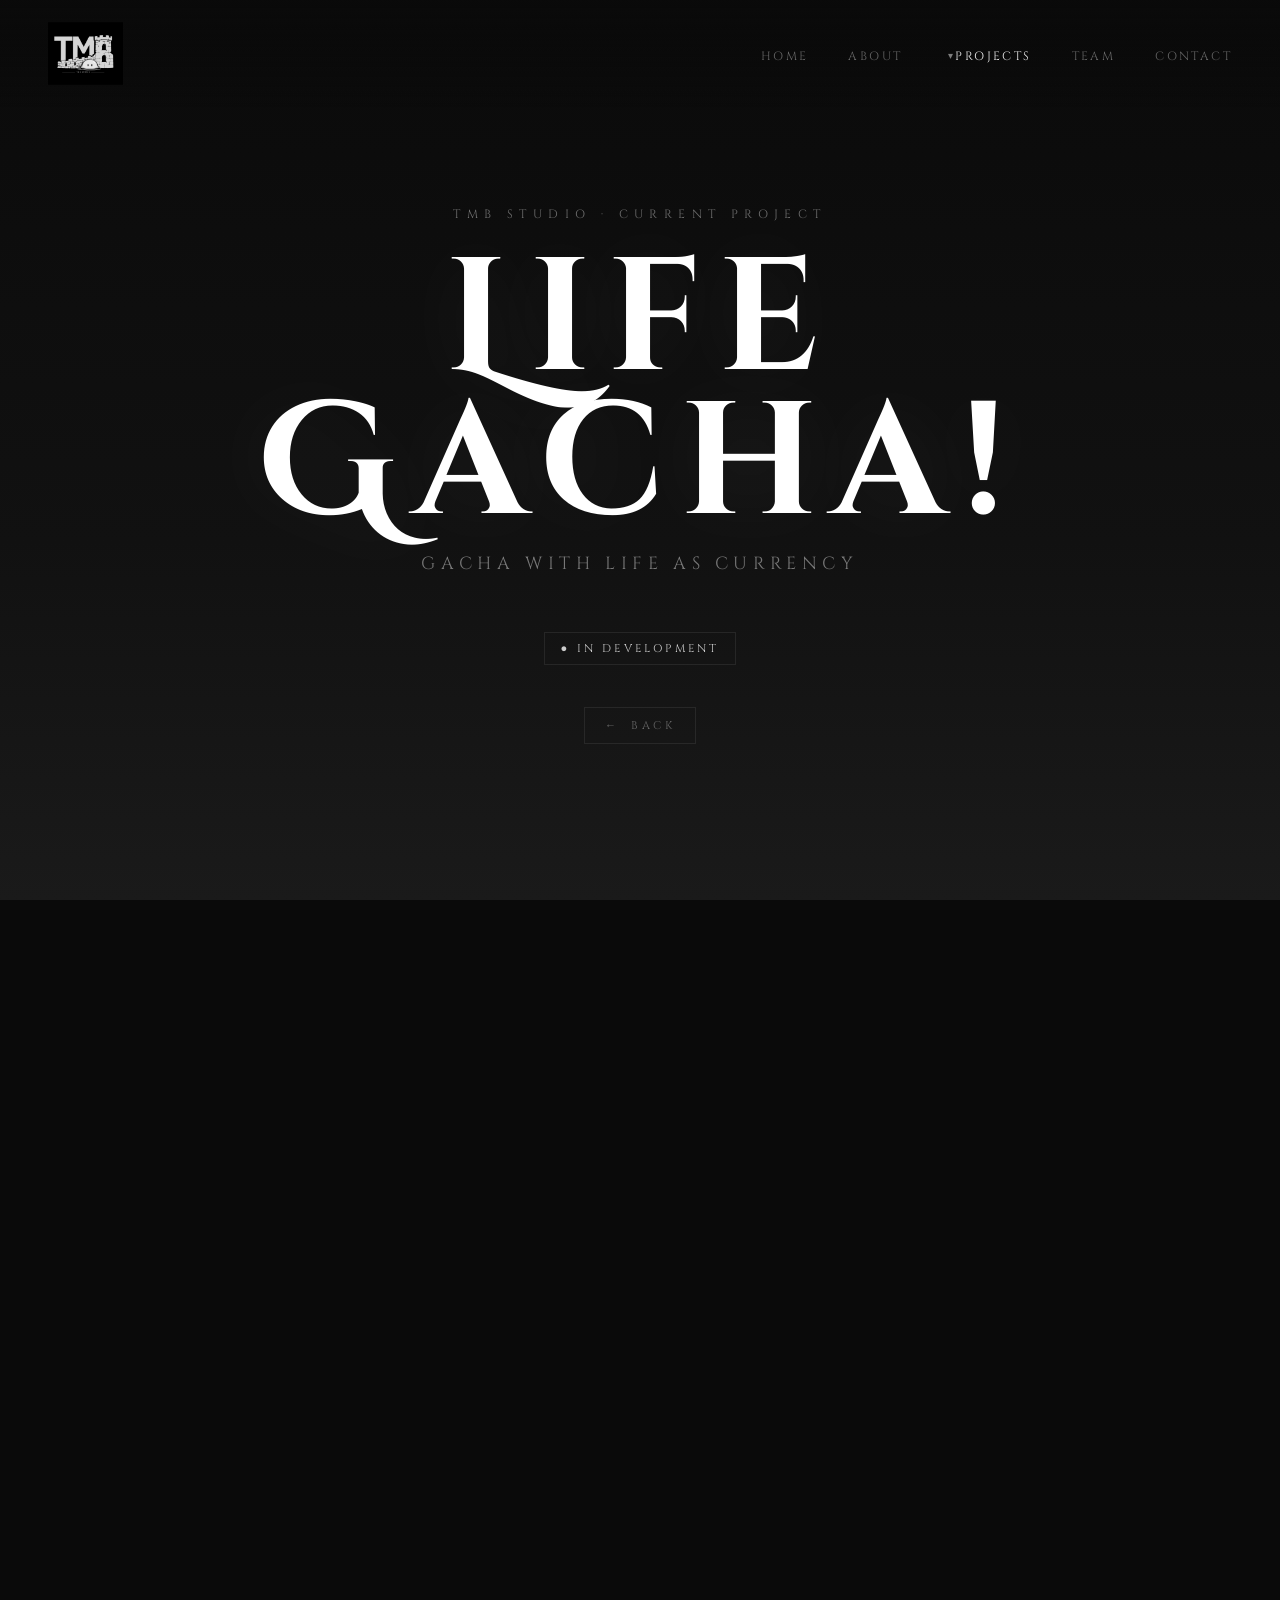
==== commit d29cf9c1: "Update lifegacha.html" ====
--- a/lifegacha.html
+++ b/lifegacha.html
@@ -127,7 +127,6 @@
       .proj-cover-img {
         border: 1px solid var(--border-dim);
         overflow: hidden;
-        aspect-ratio: 1/1;
         background: var(--grey-dark);
         display: flex;
         align-items: center;
@@ -205,7 +204,6 @@
         border: 1px solid var(--border-dim);
         overflow: hidden;
         background: var(--grey-deep);
-        aspect-ratio: 1/1;
         display: flex;
         align-items: center;
         justify-content: center;
@@ -217,7 +215,6 @@
       .proj-exhibition-img img {
         width: 100%;
         height: 100%;
-        object-fit: cover;
       }
 
       .proj-exhibition-text h2 {
@@ -429,12 +426,12 @@
         line-height: 1.85;
       }
 
-      /* ── SOFTWARE MARQUEE (mirrors index.html) ── */
+      /* ── SOFTWARE MARQUEE ── */
       .proj-marquee-section {
         overflow: hidden;
         border-top: 1px solid var(--border-dim);
         border-bottom: 1px solid var(--border-dim);
-        padding: 4rem 0;
+        padding: 2rem 0;
       }
 
       @media (max-width: 768px) {
@@ -513,7 +510,6 @@
           <!-- Left: game cover poster -->
           <div class="proj-cover-img reveal">
               <img src="./assets/life gacha/Life Gacha Art.png" alt="Life Gacha! cover" />
-            [ Life Gacha! — Cover / Key Art ]
           </div>
 
           <!-- Right: logo + description -->
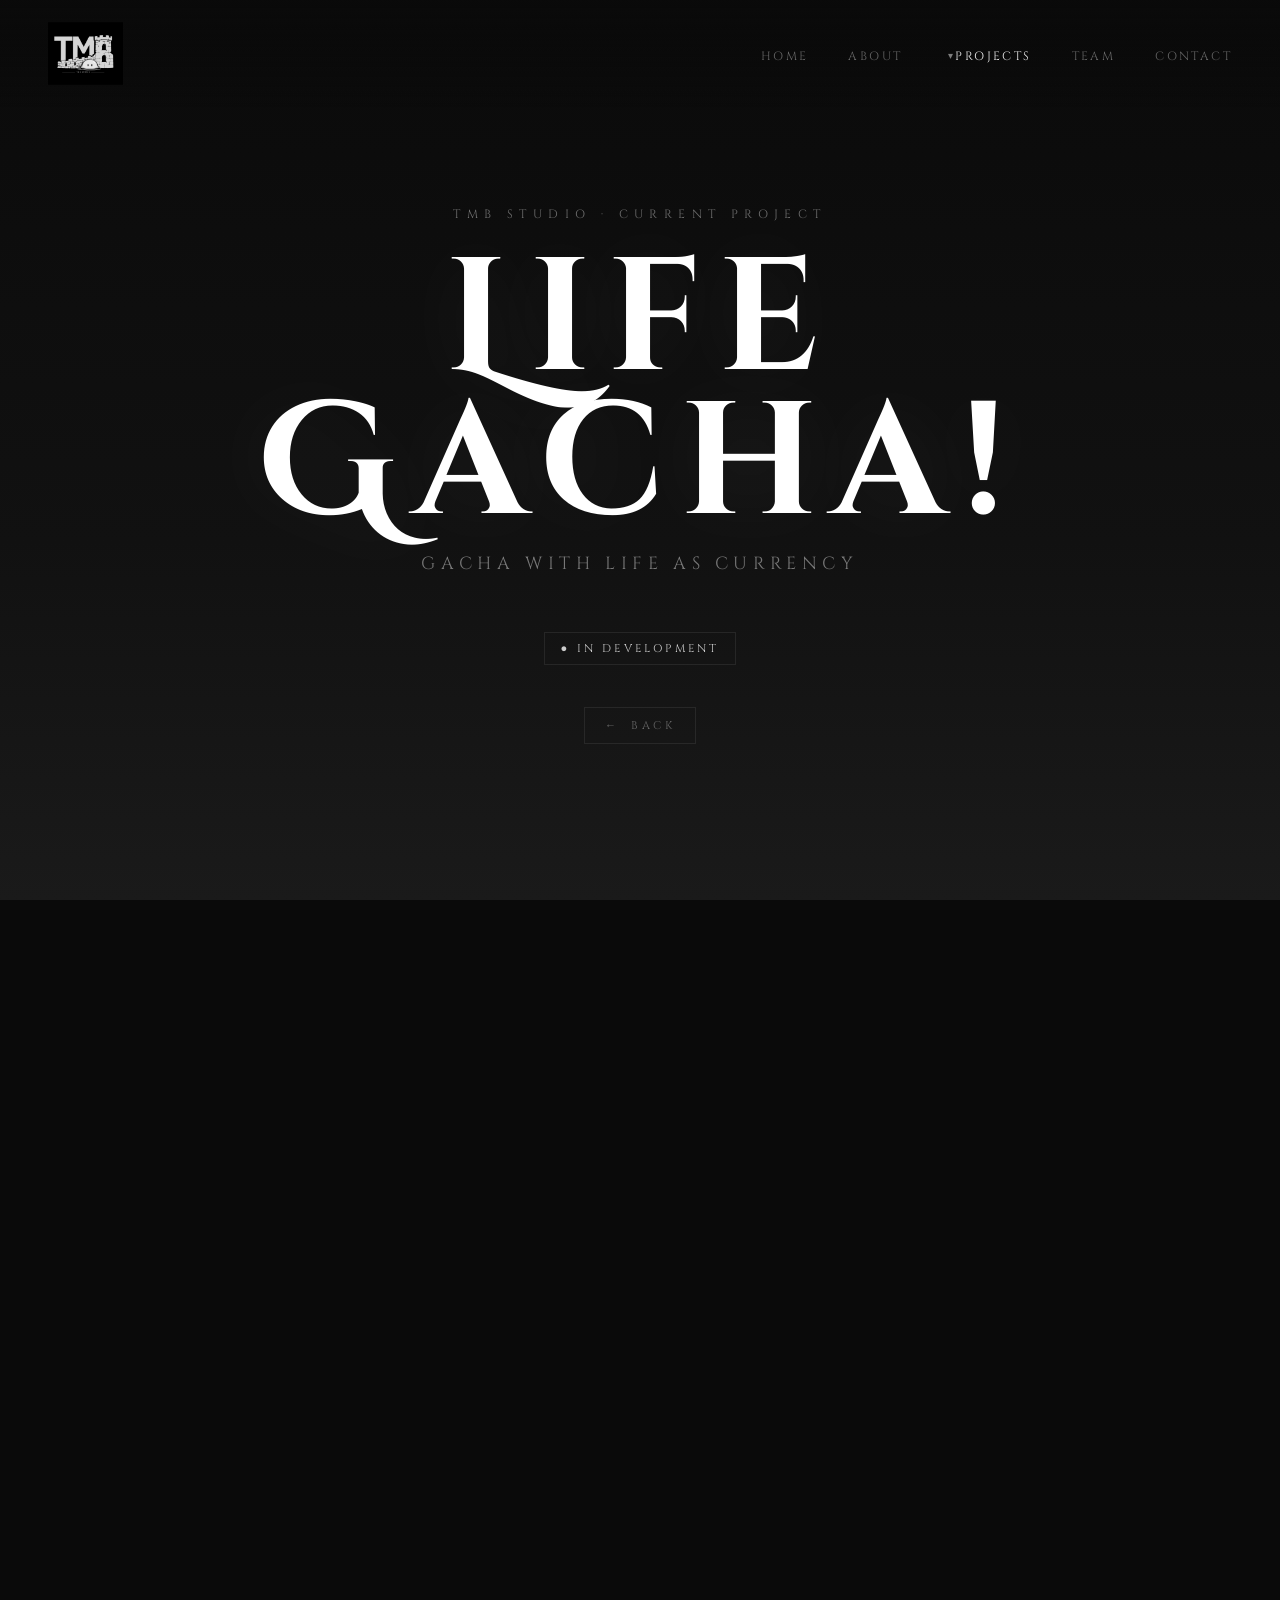
==== commit 82db3ed2: "Update lifegacha.html" ====
--- a/lifegacha.html
+++ b/lifegacha.html
@@ -347,8 +347,8 @@
 
       /* ── SOFTWARE SECTION ── */
       .proj-software {
-        margin-top: 3rem;
-        padding-top: 3rem;
+        margin-top: 1rem;
+        padding-top: 1rem;
         border-top: 1px solid var(--border-dim);
       }
 
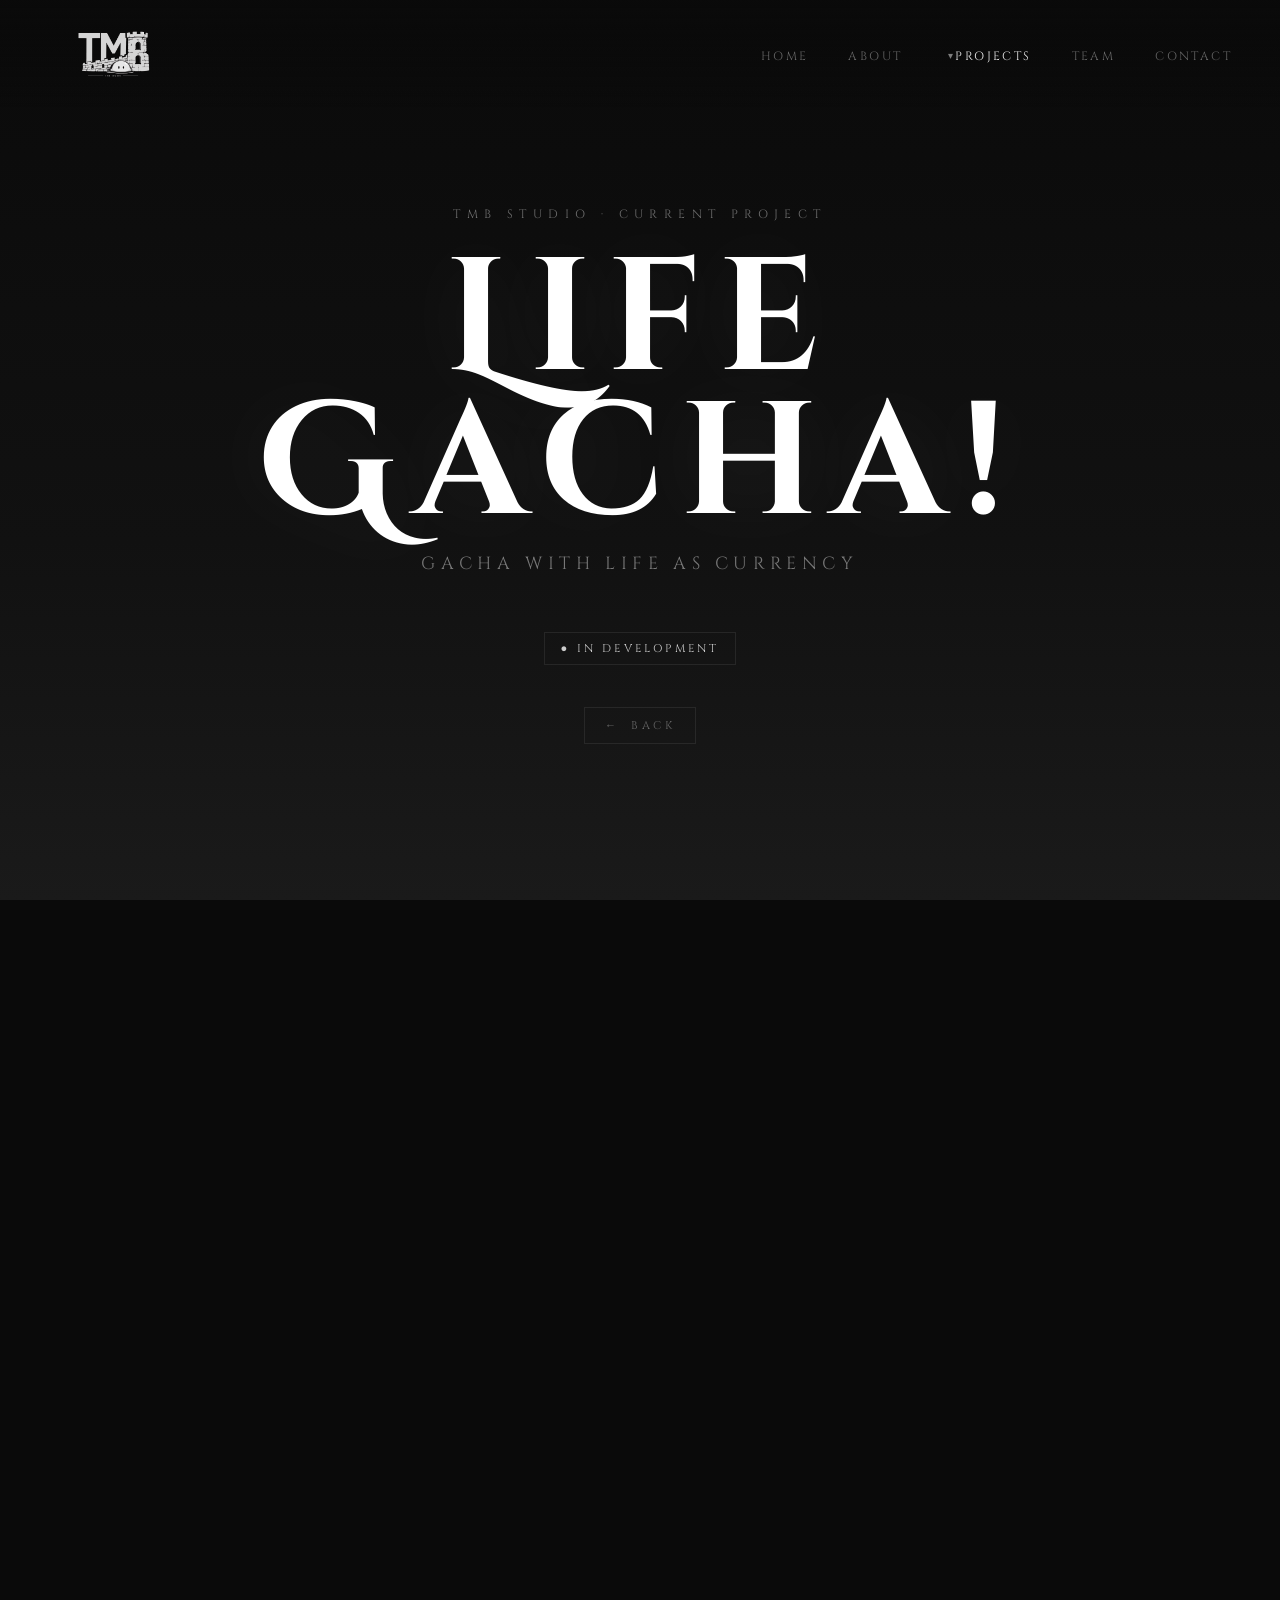
==== commit bad8160c: "Update lifegacha.html" ====
--- a/lifegacha.html
+++ b/lifegacha.html
@@ -453,7 +453,7 @@
     <nav id="navbar" role="navigation" aria-label="Main navigation">
       <a href="./index.html" class="nav-logo">
         <img
-          src="./assets/logo/logo-dark version.png"
+          src="./assets/logo/logo-transparent white.png"
           alt="tmb-logo"
           height="75"
         />
@@ -557,7 +557,7 @@
         <div class="proj-exhibition-grid">
           <div class="reveal">
             <div class="carousel-wrap">
-              <div class="carousel-track" id="aboutCarouselTrack">
+              <div class="carousel-track" id="game2CarouselTrack">
                 <div class="carousel-slide">
                   <img
                     src="./assets/GDGoC IIUM game fest 2026/game-fest-2026-poster.jpg"
@@ -573,20 +573,20 @@
               </div>
               <button
                 class="carousel-btn prev"
-                id="aboutPrev"
+                id="game2Prev"
                 aria-label="Previous"
               >
                 &#8592;
               </button>
               <button
                 class="carousel-btn next"
-                id="aboutNext"
+                id="game2Next"
                 aria-label="Next"
               >
                 &#8594;
               </button>
             </div>
-            <div class="carousel-dots" id="aboutDots"></div>
+            <div class="carousel-dots" id="game2Dots"></div>
           </div>
 
           <!-- Right: text -->
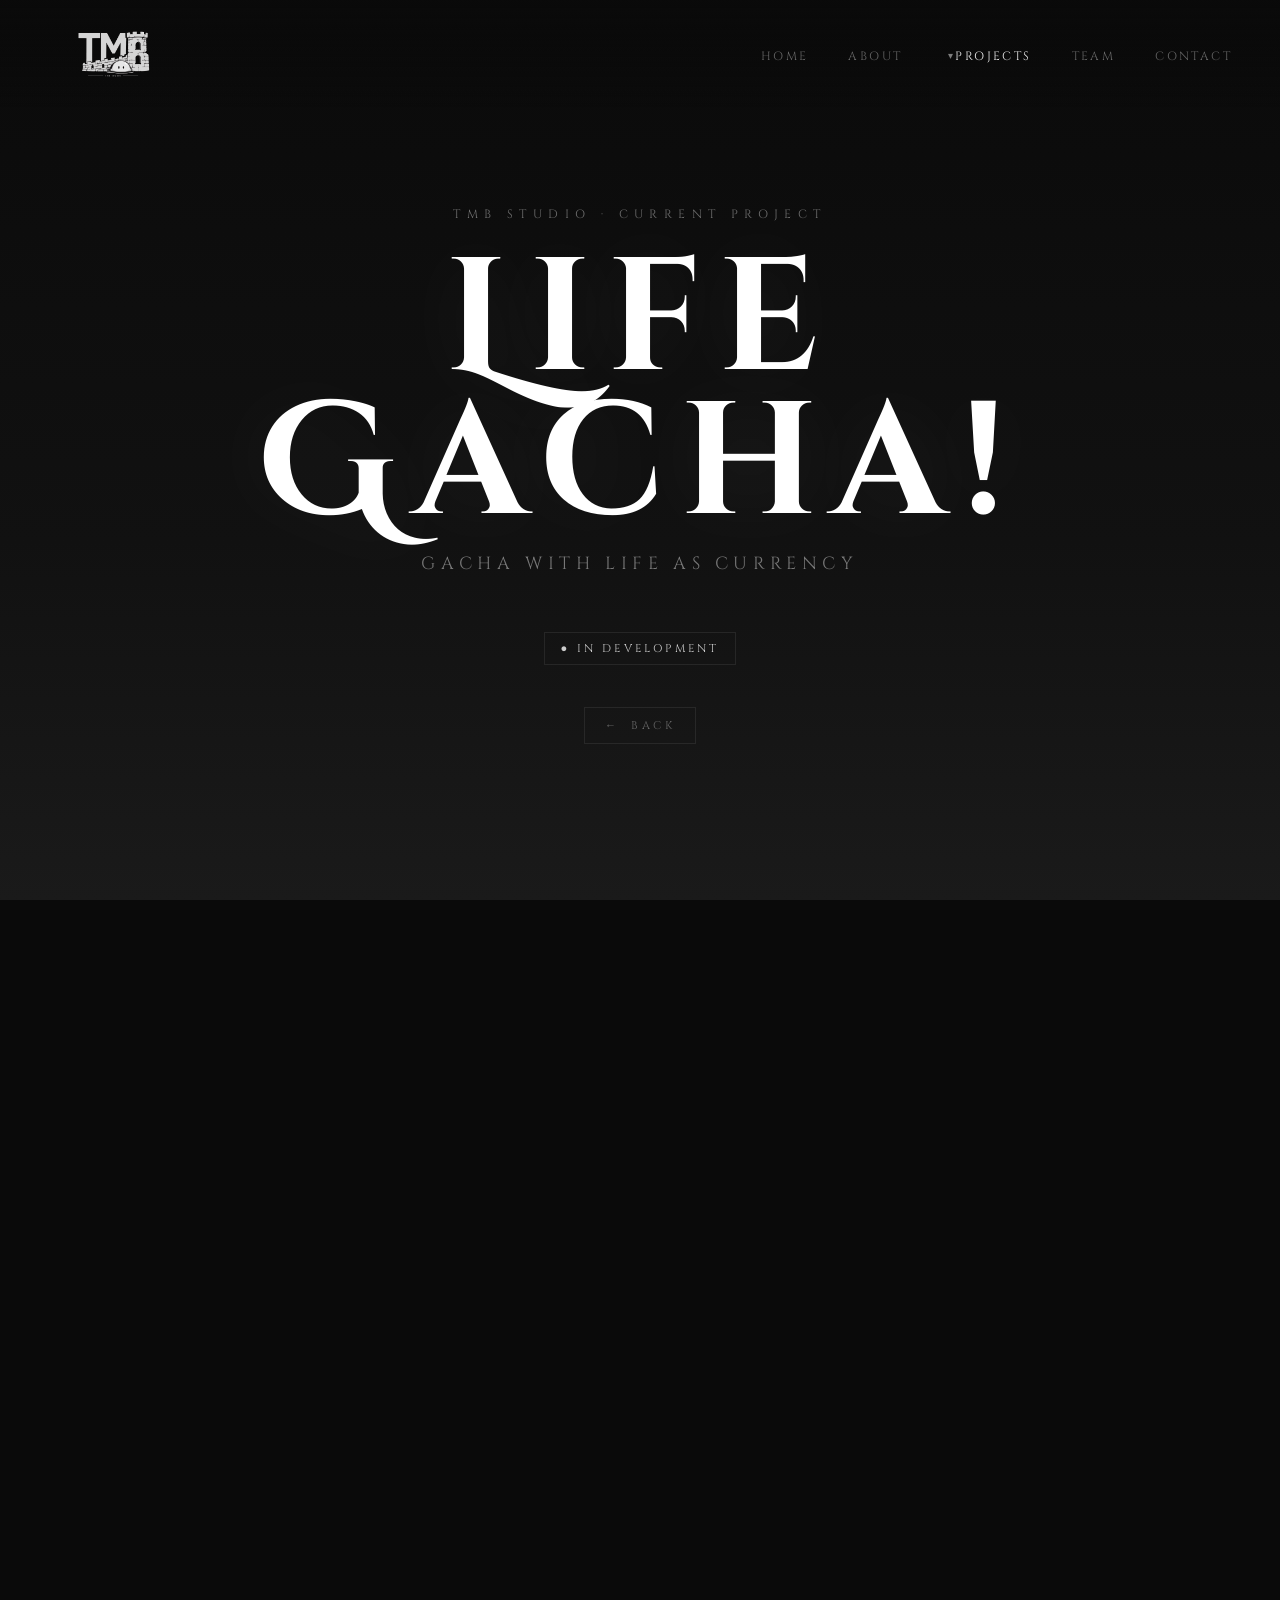
==== commit bc2e4e5f: "Update lifegacha.html" ====
--- a/lifegacha.html
+++ b/lifegacha.html
@@ -549,7 +549,7 @@
       <div class="proj-section">
         <div
           class="section-header reveal"
-          style="text-align: left; margin-bottom: 3rem"
+          style="text-align: left; margin-bottom: 0"
         >
           <span class="section-label">Events & Exhibitions</span>
         </div>
--- a/style.css
+++ b/style.css
@@ -566,9 +566,13 @@
 
 .carousel-wrap {
   position: relative;
-  aspect-ratio: 4/3;
   overflow: hidden;
   border: 1px solid var(--border-dim);
+  /* No fixed aspect-ratio — height is set dynamically by JS per slide,
+     based on each image's natural ratio. Default height below is just
+     a fallback before JS runs / while images load. */
+  height: 400px;
+  transition: height 0.45s ease;
 }
 
 .carousel-track {
@@ -588,7 +592,18 @@
   font-size: 0.75rem;
   letter-spacing: 0.2rem;
   color: var(--grey-muted);
-}
+   position: relative; /* needed so the overlay can be positioned inside it */
+}
+
+.carousel-slide::after {
+  content: '';
+  position: absolute;
+  inset: 0;
+  background: #000000;
+  opacity: 0.25; /* this is your "50% transparency" — lower = lighter, higher = darker */
+  pointer-events: none; /* lets clicks pass through to the image underneath */
+}
+
 .carousel-slide img {
   width: 100%;
   height: 100%;
